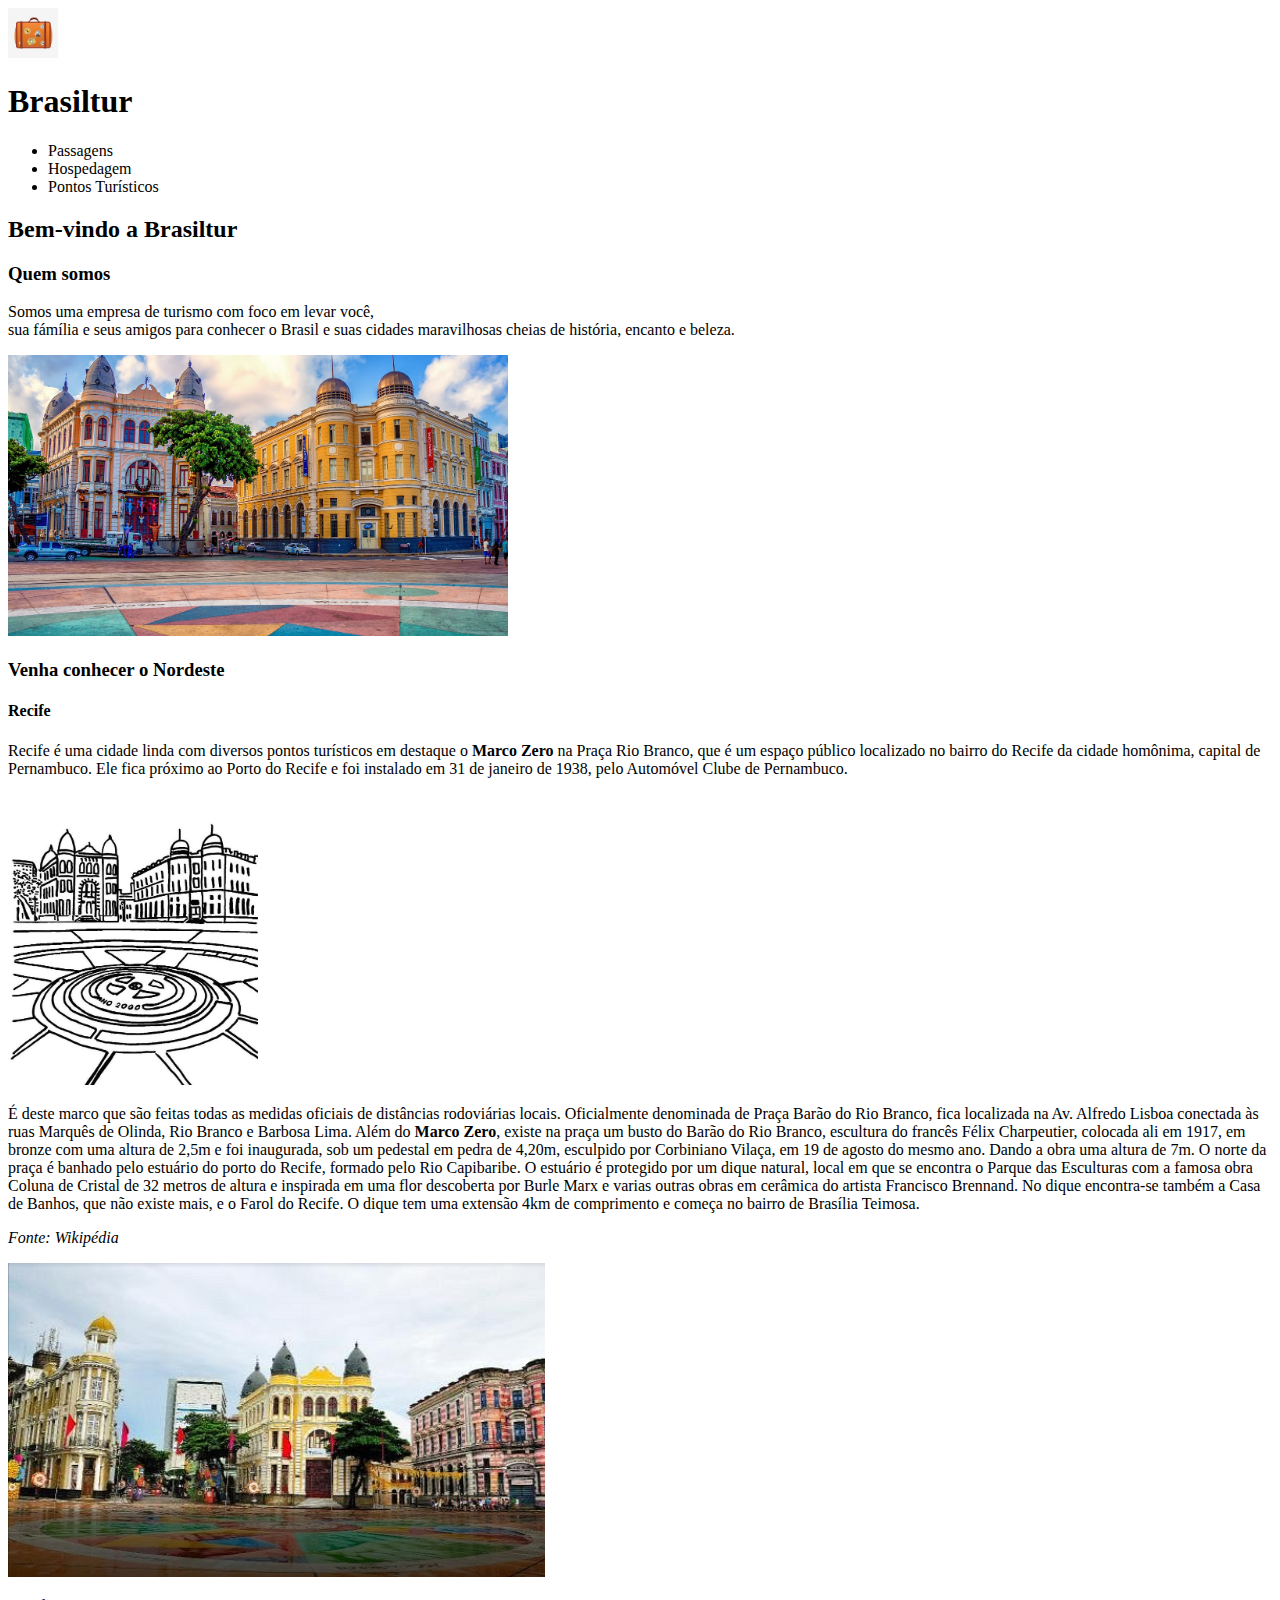
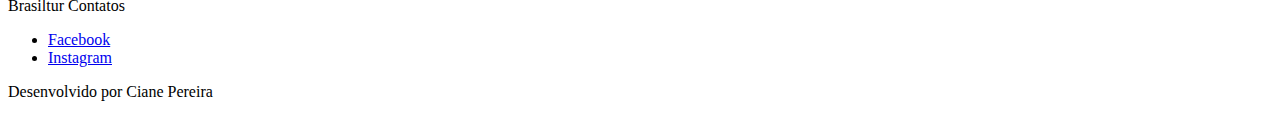
==== index_recife.html @ d3d7e033 "adição da atividade html Marco Zero-Recife" ====
<!DOCTYPE html>
<html lang="pt-br">
<head>
    <meta charset="UTF-8">
    <meta name="viewport" content="width=device-width, initial-scale=1.0">
    <title>Turismo no Brasil</title>
</head>
<body>
    <header>
        <div>
            <img src="imgs/mala.jpeg" alt="logo de uma mala" width="50">
            <h1>Brasiltur</h1>
        </div>        
        <nav>
            <ul>
                <li>Passagens</li>
                <li>Hospedagem</li>
                <li>Pontos Turísticos</li>
            </ul>
        </nav>
    </header>
    <main>
        <section>
            <div>
                <h2>Bem-vindo a Brasiltur</h2>
                <h3>Quem somos</h3>
                <p>Somos uma empresa de turismo com foco em levar você, <br>sua fámília  e seus amigos para conhecer o Brasil e suas cidades maravilhosas cheias de história, encanto e beleza.</p>
                <img src="imgs/ground-zero-2014135_1280.jpg" alt="imagem praça Marco Zero" width="500">
            </div>            
            <h3>Venha conhecer o Nordeste</h3>
            <h4>Recife</h4>
            <p>Recife é uma cidade linda com diversos pontos turísticos em destaque o <strong>Marco Zero</strong> na Praça Rio Branco, que é um espaço público localizado no bairro do Recife da cidade homônima, capital de Pernambuco.
            Ele fica próximo ao Porto do Recife e foi instalado em 31 de janeiro de 1938, pelo Automóvel Clube de Pernambuco.</p>
            <img src="imgs/desenho_marco.jpg" alt="imagem desenho do Marco Zero" width="250"> 
            <p>É deste marco que são feitas todas as medidas oficiais de distâncias rodoviárias locais. Oficialmente denominada de Praça Barão do Rio Branco, fica localizada na Av. Alfredo Lisboa conectada às ruas Marquês de Olinda, Rio Branco e Barbosa Lima.               
            Além do <strong>Marco Zero</strong>, existe na praça um busto do Barão do Rio Branco, escultura do francês Félix Charpeutier, colocada ali em 1917, em bronze com uma altura de 2,5m e foi inaugurada, sob um pedestal em pedra de 4,20m, esculpido por Corbiniano Vilaça, em 19 de agosto do mesmo ano. Dando a obra uma altura de 7m.                
            O norte da praça é banhado pelo estuário do porto do Recife, formado pelo Rio Capibaribe. O estuário é protegido por um dique natural, local em que se encontra o Parque das Esculturas com a famosa obra Coluna de Cristal de 32 metros de altura e inspirada em uma flor descoberta por Burle Marx e varias outras obras em cerâmica do artista Francisco Brennand. No dique encontra-se também a Casa de Banhos, que não existe mais, e o Farol do Recife. O dique tem uma extensão 4km de comprimento e começa no bairro de Brasília Teimosa. 
            <div><cite>Fonte: Wikipédia</cite>
            </div></p>            
            <img src="imgs/praça_maro1.png" alt="imagem da praça Marco Zero">            
        </div>
        </section>
    </main>
    <footer>
        <p>Brasiltur Contatos</p>
        <ul>
            <li><a href="https://facebook.com">Facebook</a></li>
            <li><a href="https://instagram.com">Instagram</a></li>            
        </ul>
        <p>Desenvolvido por Ciane Pereira</p>
    </footer>    
</body>
</html>
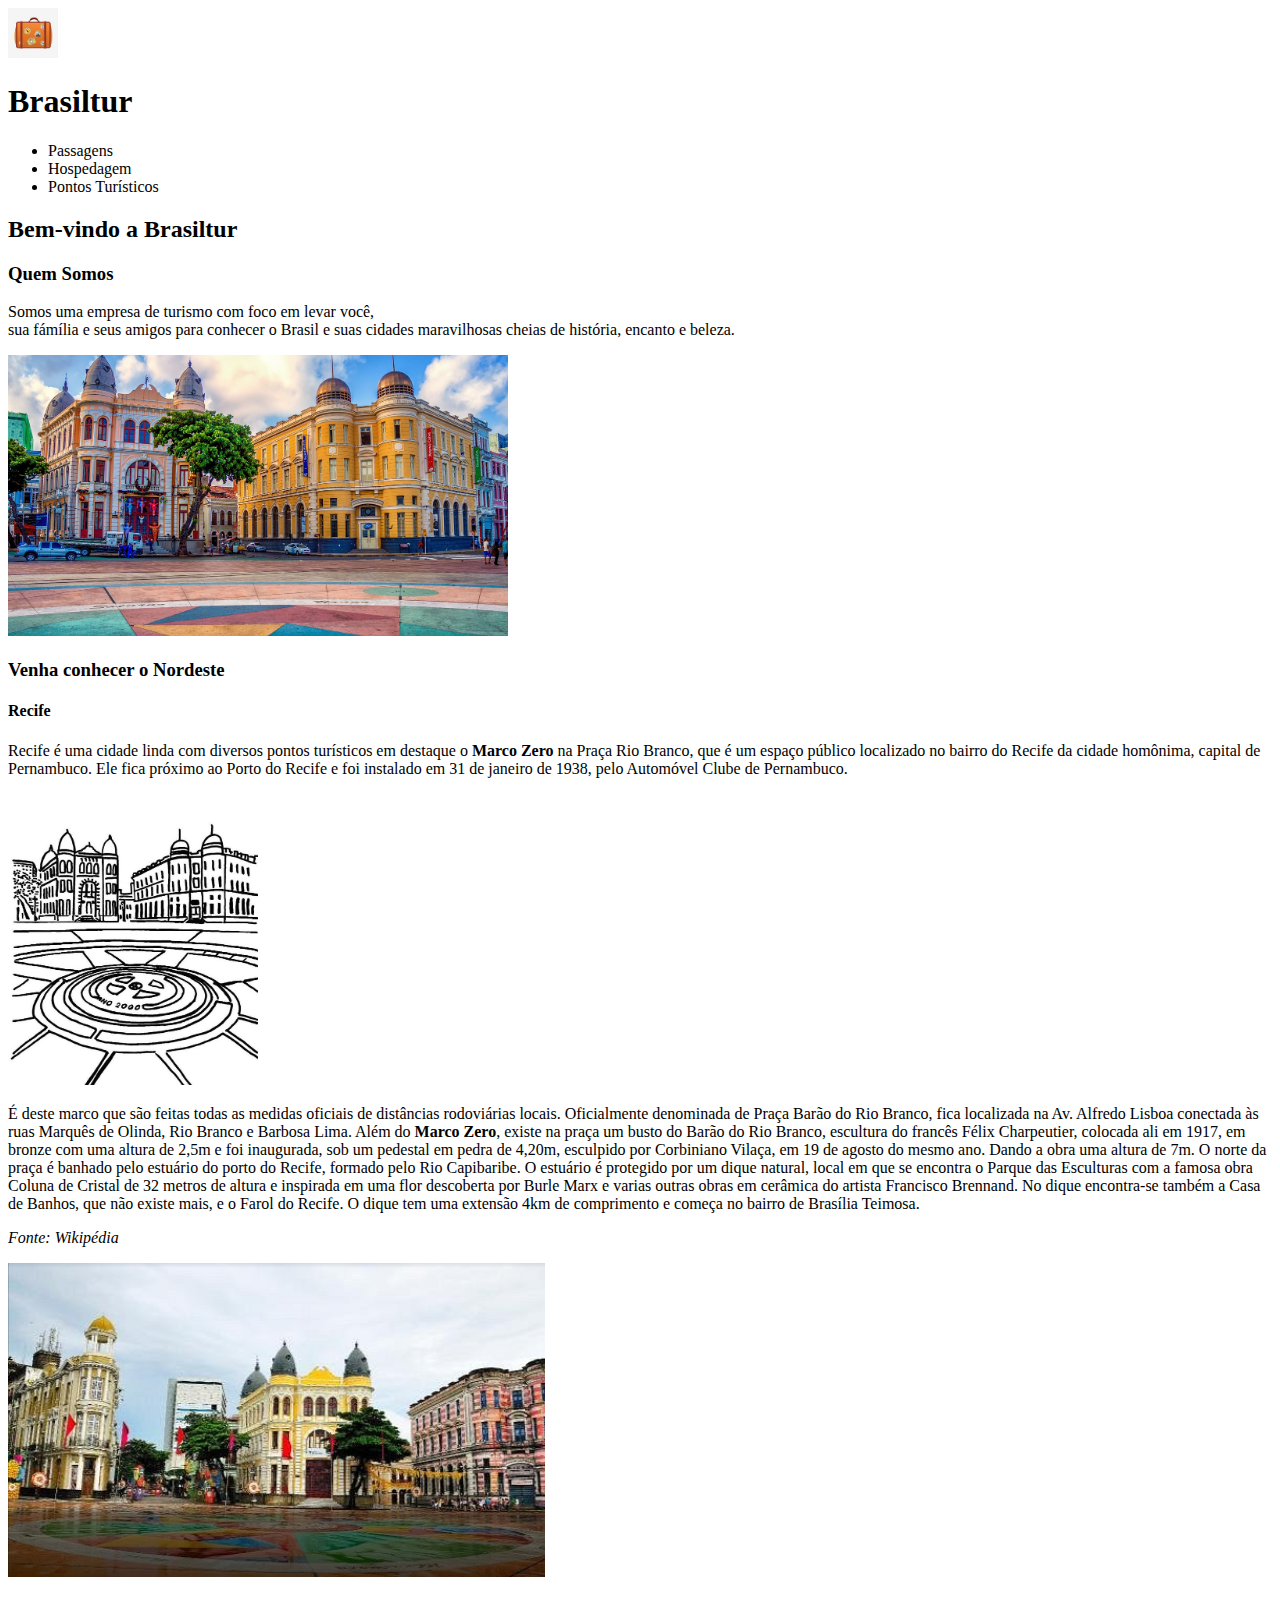
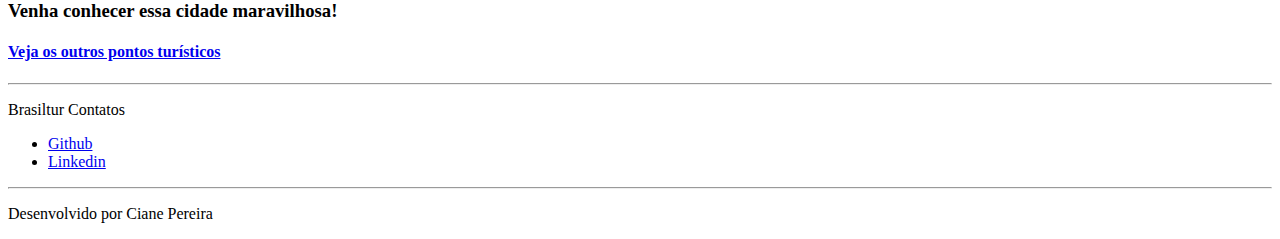
==== commit 82c494ec: "html: adição ptos-turistico-recife e alteração index para index-eurotur" ====
--- a/index_recife.html
+++ b/index_recife.html
@@ -23,7 +23,7 @@
         <section>
             <div>
                 <h2>Bem-vindo a Brasiltur</h2>
-                <h3>Quem somos</h3>
+                <h3>Quem Somos</h3>
                 <p>Somos uma empresa de turismo com foco em levar você, <br>sua fámília  e seus amigos para conhecer o Brasil e suas cidades maravilhosas cheias de história, encanto e beleza.</p>
                 <img src="imgs/ground-zero-2014135_1280.jpg" alt="imagem praça Marco Zero" width="500">
             </div>            
@@ -40,13 +40,20 @@
             <img src="imgs/praça_maro1.png" alt="imagem da praça Marco Zero">            
         </div>
         </section>
+        <section>
+            <div><h3>Venha conhecer essa cidade maravilhosa!</h3>
+                <h4><a href="ptos_turistico_recife.html">Veja os outros pontos turísticos</a> </h4>           
+            </div>
+        </section>        
     </main>
+    <hr>
     <footer>
         <p>Brasiltur Contatos</p>
         <ul>
-            <li><a href="https://facebook.com">Facebook</a></li>
-            <li><a href="https://instagram.com">Instagram</a></li>            
+            <li><a href="https://github.com/ciane-pereira">Github</a></li>
+            <li><a href="https://www.linkedin.com/in/ciane-pereira/">Linkedin</a></li>            
         </ul>
+        <hr>
         <p>Desenvolvido por Ciane Pereira</p>
     </footer>    
 </body>
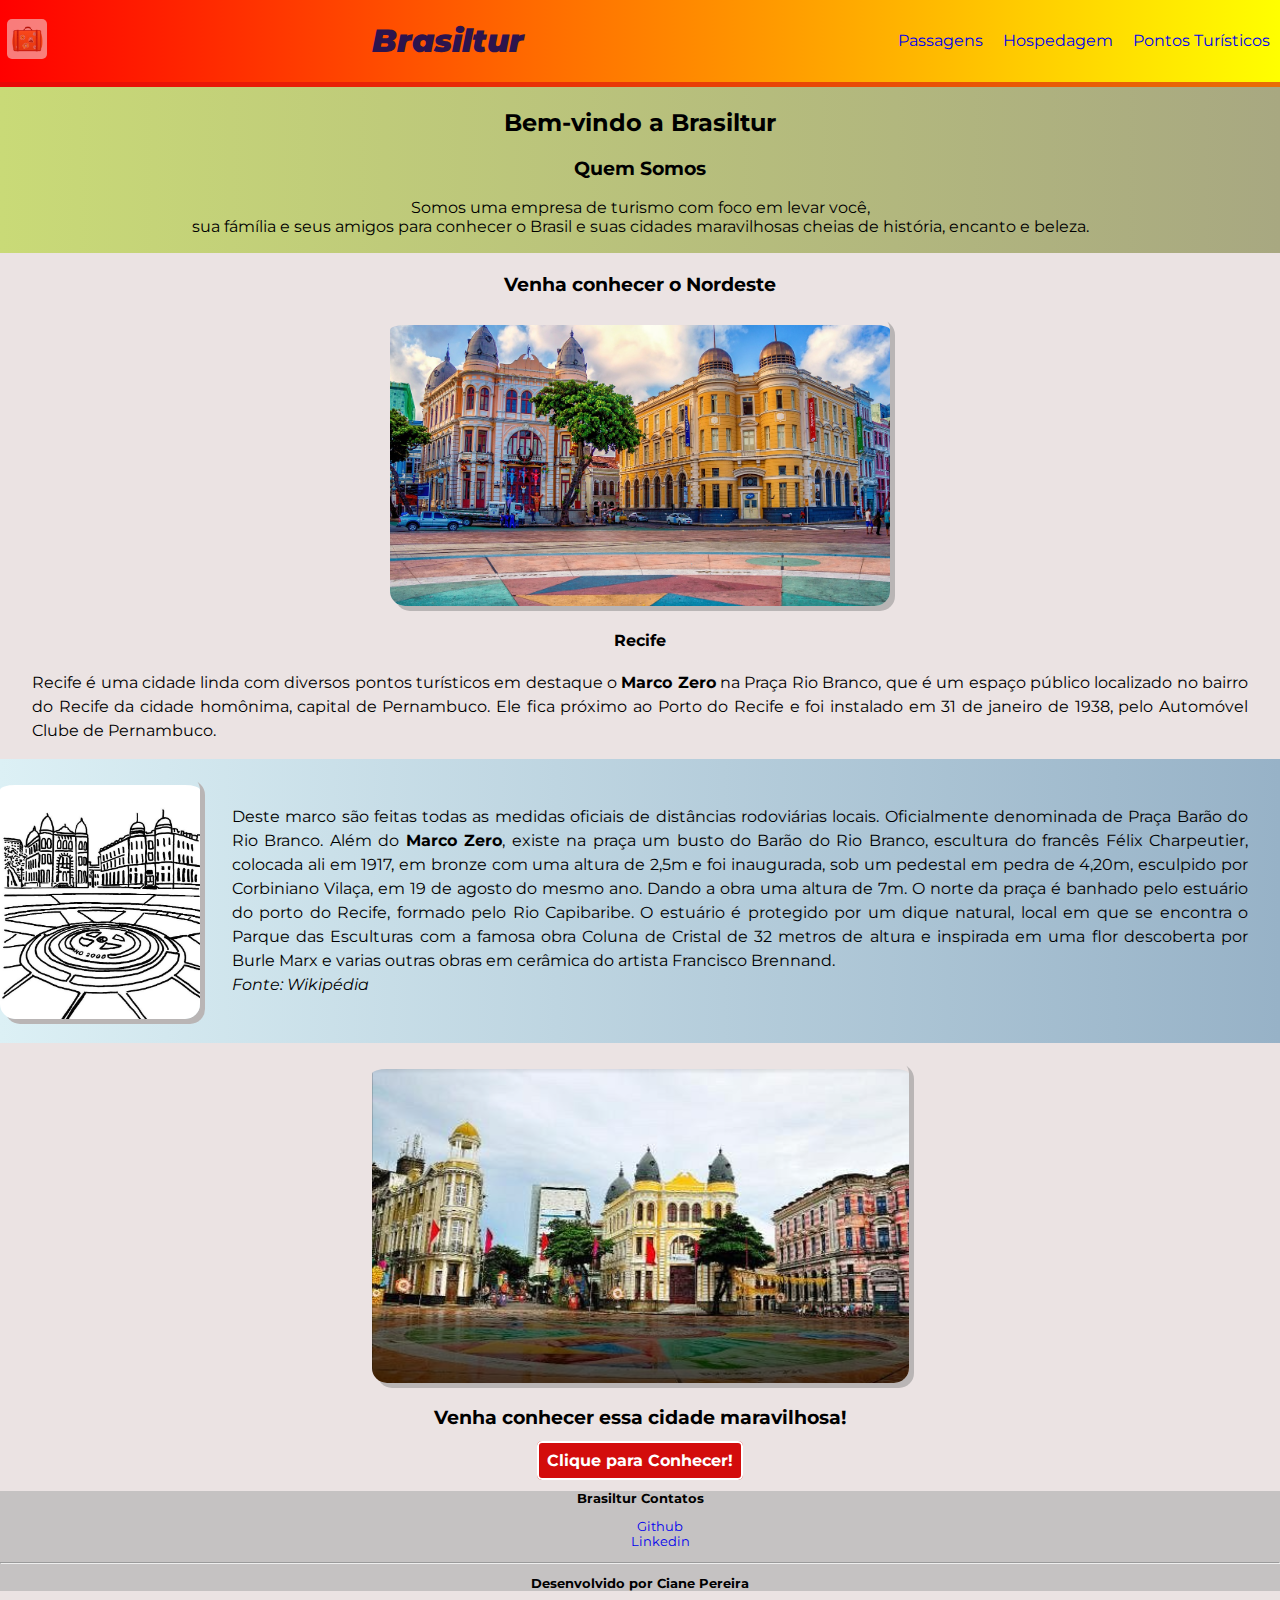
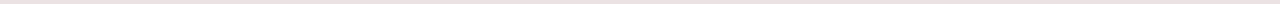
==== commit 7a7cb4ba: "aplicação flexbox na página index_recife html" ====
--- a/index_recife.html
+++ b/index_recife.html
@@ -4,49 +4,57 @@
     <meta charset="UTF-8">
     <meta name="viewport" content="width=device-width, initial-scale=1.0">
     <title>Turismo no Brasil</title>
+    <link rel="stylesheet" href="style.css">
 </head>
 <body>
-    <header>
+    <header class="header">
         <div>
-            <img src="imgs/mala.jpeg" alt="logo de uma mala" width="50">
+            <img id="logo_mala" src="imgs/mala.jpeg" alt="logo de uma mala">
+        </div>
+        <div>
             <h1>Brasiltur</h1>
         </div>        
         <nav>
-            <ul>
-                <li>Passagens</li>
-                <li>Hospedagem</li>
-                <li>Pontos Turísticos</li>
+            <ul class="nav_link">
+                <li><a href="#">Passagens</a></li>
+                <li> <a href="#">Hospedagem</a></li>
+                <li><a href="#">Pontos Turísticos</a></li>                
             </ul>
         </nav>
     </header>
     <main>
-        <section>
-            <div>
+        <section class="container_principal">
+            <div class="empresa">
                 <h2>Bem-vindo a Brasiltur</h2>
                 <h3>Quem Somos</h3>
-                <p>Somos uma empresa de turismo com foco em levar você, <br>sua fámília  e seus amigos para conhecer o Brasil e suas cidades maravilhosas cheias de história, encanto e beleza.</p>
+                <p>Somos uma empresa de turismo com foco em levar você, <br>sua fámília  e seus amigos para conhecer o Brasil e suas cidades maravilhosas cheias de história, encanto e beleza.</p>                
+            </div>
+        <section>
+            <div class="conhecer_nordeste">                
+                <h3>Venha conhecer o Nordeste</h3>
                 <img src="imgs/ground-zero-2014135_1280.jpg" alt="imagem praça Marco Zero" width="500">
-            </div>            
-            <h3>Venha conhecer o Nordeste</h3>
             <h4>Recife</h4>
-            <p>Recife é uma cidade linda com diversos pontos turísticos em destaque o <strong>Marco Zero</strong> na Praça Rio Branco, que é um espaço público localizado no bairro do Recife da cidade homônima, capital de Pernambuco.
+            <p class="descricao_marco">Recife é uma cidade linda com diversos pontos turísticos em destaque o <strong>Marco Zero</strong> na Praça Rio Branco, que é um espaço público localizado no bairro do Recife da cidade homônima, capital de Pernambuco.
             Ele fica próximo ao Porto do Recife e foi instalado em 31 de janeiro de 1938, pelo Automóvel Clube de Pernambuco.</p>
-            <img src="imgs/desenho_marco.jpg" alt="imagem desenho do Marco Zero" width="250"> 
-            <p>É deste marco que são feitas todas as medidas oficiais de distâncias rodoviárias locais. Oficialmente denominada de Praça Barão do Rio Branco, fica localizada na Av. Alfredo Lisboa conectada às ruas Marquês de Olinda, Rio Branco e Barbosa Lima.               
-            Além do <strong>Marco Zero</strong>, existe na praça um busto do Barão do Rio Branco, escultura do francês Félix Charpeutier, colocada ali em 1917, em bronze com uma altura de 2,5m e foi inaugurada, sob um pedestal em pedra de 4,20m, esculpido por Corbiniano Vilaça, em 19 de agosto do mesmo ano. Dando a obra uma altura de 7m.                
-            O norte da praça é banhado pelo estuário do porto do Recife, formado pelo Rio Capibaribe. O estuário é protegido por um dique natural, local em que se encontra o Parque das Esculturas com a famosa obra Coluna de Cristal de 32 metros de altura e inspirada em uma flor descoberta por Burle Marx e varias outras obras em cerâmica do artista Francisco Brennand. No dique encontra-se também a Casa de Banhos, que não existe mais, e o Farol do Recife. O dique tem uma extensão 4km de comprimento e começa no bairro de Brasília Teimosa. 
-            <div><cite>Fonte: Wikipédia</cite>
+            <div class="marco_zero">
+                <img src="imgs/desenho_marco.jpg" alt="imagem desenho do Marco Zero" width="200" id="img_marco"> 
+                <p class="descricao_marco">Deste marco são feitas todas as medidas oficiais de distâncias rodoviárias locais. Oficialmente denominada de Praça Barão do Rio Branco.               
+                Além do <strong>Marco Zero</strong>, existe na praça um busto do Barão do Rio Branco, escultura do francês Félix Charpeutier, colocada ali em 1917, em bronze com uma altura de 2,5m e foi inaugurada, sob um pedestal em pedra de 4,20m, esculpido por Corbiniano Vilaça, em 19 de agosto do mesmo ano. Dando a obra uma altura de 7m.                
+                O norte da praça é banhado pelo estuário do porto do Recife, formado pelo Rio Capibaribe. O estuário é protegido por um dique natural, local em que se encontra o Parque das Esculturas com a famosa obra Coluna de Cristal de 32 metros de altura e inspirada em uma flor descoberta por Burle Marx e varias outras obras em cerâmica do artista Francisco Brennand.<br>
+                <cite>Fonte: Wikipédia</cite></p>
+           
             </div></p>            
-            <img src="imgs/praça_maro1.png" alt="imagem da praça Marco Zero">            
-        </div>
-        </section>
+            <img src="imgs/praça_maro1.png" alt="imagem da praça Marco Zero">   
+                </div>
+        </section>        
         <section>
             <div><h3>Venha conhecer essa cidade maravilhosa!</h3>
-                <h4><a href="ptos_turistico_recife.html">Veja os outros pontos turísticos</a> </h4>           
+                <h4 class="outros_pontos"><a href="ptos_turistico_recife.html">Clique para Conhecer!</a>
+             </h4>           
             </div>
         </section>        
     </main>
-    <hr>
+
     <footer>
         <p>Brasiltur Contatos</p>
         <ul>
--- a/style.css
+++ b/style.css
@@ -0,0 +1,178 @@
+@import url('https://fonts.googleapis.com/css2?family=Montserrat:wght@100;200;300;400;500;600&display=swap');
+
+/***início estilo comum para todas as páginas body e header****/
+body {
+    margin: 0;
+    padding: 0;
+    box-sizing: border-box;
+    background: #ebe3e3;
+    font-family: 'Montserrat', sans-serif;    
+}
+
+a:hover {
+    background-color: gray;
+  }
+
+.header {    
+    display: flex;
+    flex-direction: row;
+    justify-content: space-between;    
+    align-items: center;
+    background-image: linear-gradient(to right, red , yellow);
+    border-bottom: 5px solid rgba(219, 12, 12, 0.6); 
+}
+
+#logo_mala {  
+    border-radius: 5px;
+    width: 40px;
+    opacity: 0.5;
+    margin-left: 7px; 
+}
+/***finaliza estilo comum para todas as páginas body e reader****/
+
+/***início estilo página pontos turísticos****/
+h1 {
+    font-weight: 900;
+    font: bolder;
+    font-style: italic; 
+    color: rgb(45, 20, 77);
+}
+
+/***aplicação flexbox****/
+.nav_link {    
+    display: flex;     
+}
+
+.nav_link a {
+    padding: 10px;
+    text-decoration: none;  
+}
+
+.nav_link li {
+    list-style: none;
+}
+    
+.ponto_turistico {
+    background-image: linear-gradient(to right, rgb(201, 218, 119) , rgb(168, 168, 129));
+    color: rgb(99, 99, 112);    
+    padding: 10px;
+    text-align: center; 
+    border-radius: 10px;    
+    font: 1.5em sans-serif;
+    font-style: oblique;
+}
+
+.pto_antigo {
+    display: flex;
+    flex-direction: column;    
+    align-items: center;
+    border-radius: 10px;
+    background-image: linear-gradient(to right, rgb(229, 235, 199) , rgb(168, 168, 129));    
+}
+
+.pto_antigo > h4 {    
+    font-weight: bold;
+    border: solid 2px #f5f5f5;
+    background-color: #f5f5f5;
+    border-radius: 3px;
+    box-shadow: 5px 5px #494545;
+    font-size: 1.2em;    
+}
+
+.pto_antigo p {
+    padding: 0 10px;
+    text-align: center;
+}
+
+.pto_antigo img {
+   width: 27rem;
+   border-radius: 10px; 
+   box-shadow: 5px 5px #494545;
+}
+
+.voltar_pagina {
+    text-align: center;    
+
+}
+.voltar_pagina a {    
+    text-decoration: none;
+    border: 2px #000 solid ;
+    padding: 3px;
+    border-radius: 5px;    
+}
+
+/***final página outros pontos turísticos***/
+
+
+/***início estilo página Marco Zero****/
+
+.container_principal {    
+    text-align: center;
+    
+
+.empresa {
+    background-image: linear-gradient(to right, rgb(201, 218, 119) , rgb(168, 168, 129));
+    padding: 1px 0 1px 0;
+}
+}
+
+.conhecer_nordeste {
+    padding: 1px 0px 1px 0px;   
+}
+
+.conhecer_nordeste img {
+    border-radius: 15px;
+    box-shadow: 5px 5px #b9b5b5;
+    padding-top: 10px;
+   
+}
+
+.descricao_marco {    
+    font-size: 1rem;
+    padding: 0 2rem;
+    text-align:justify;
+    line-height: 1.5rem;
+}
+
+/**aplicação flexbox***/
+.marco_zero {
+    display: flex;    
+    align-items: center; 
+    background-image: linear-gradient(to right, rgb(220, 240, 245) , rgb(151, 178, 199));    
+}
+
+/**aplicação flexbox***/
+#img_marco {
+    margin-top: 1rem;
+    margin-bottom: 1.5rem;
+    align-items:start;       
+}
+
+/**aplicação flexbox***/
+.outros_pontos a {
+    text-decoration: none;
+    color: white;
+    border: solid 2px;    
+    border-radius: 5px;
+    padding: 8px;
+    background-color: #d30c0c;
+}
+
+/***Estilo footer comum para todas as páginas****/
+footer {
+    text-align: center;
+    font-size: 0.8rem;   
+    background-color: #c5c2c2;
+}
+
+ footer li {
+    list-style: none;
+    padding: 0 5px;
+}
+
+footer a {
+    text-decoration: none;   
+}
+footer p {
+    font-weight: bold;
+}